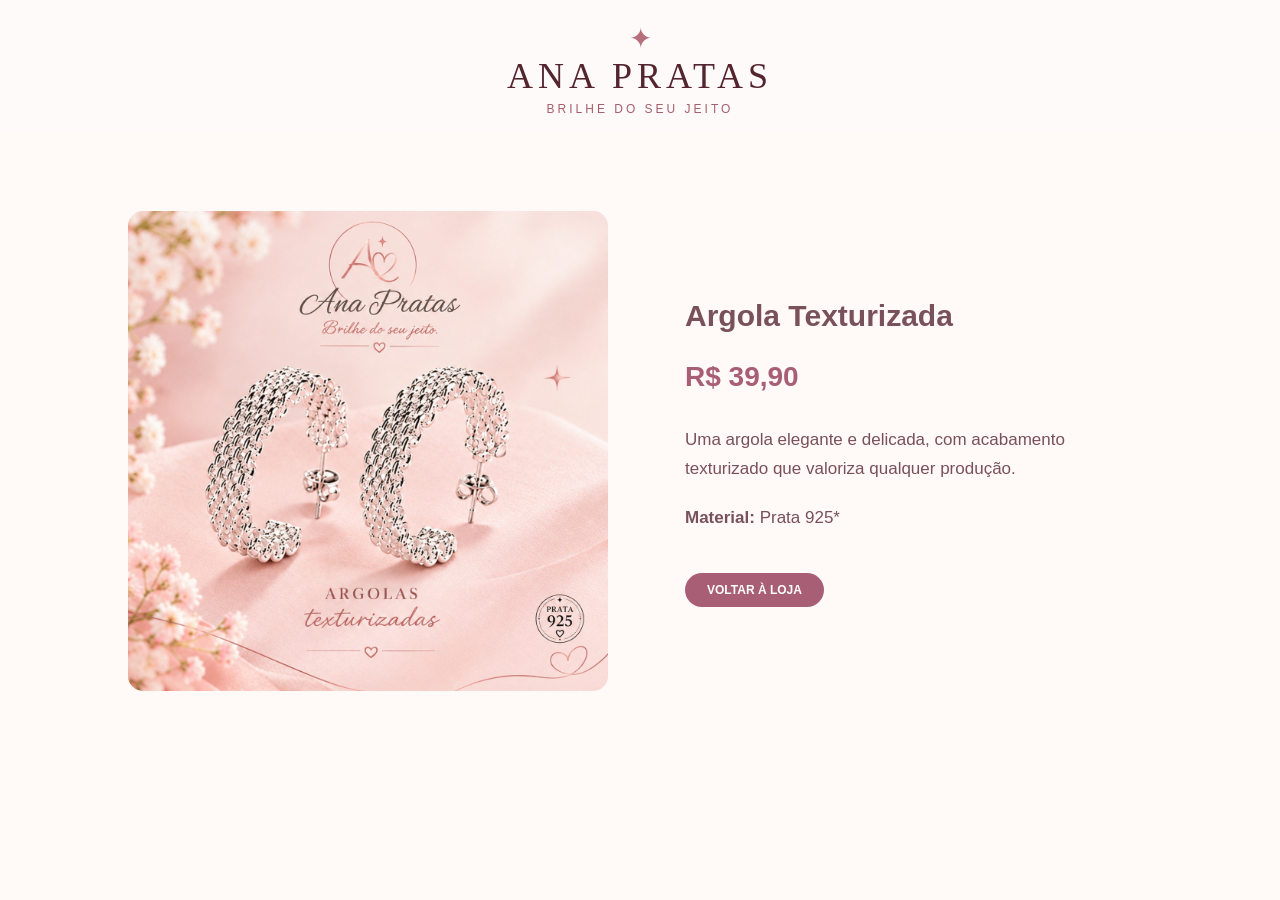
==== produto-argola-texturizada.html @ ac46175e "Add files via upload" ====
<!DOCTYPE html>
<html lang="pt-BR">
<head>
    <meta charset="UTF-8">
    <meta name="viewport" content="width=device-width, initial-scale=1.0">
    <title>Argola Texturizada | Ana Pratas</title>
    <link rel="stylesheet" href="style.css">
</head>

<body>

    <header>
        <div class="logo">
            <span>✦</span>
            <h1>ANA PRATAS</h1>
            <p>BRILHE DO SEU JEITO</p>
        </div>
    </header>

    <main class="pagina-produto">

        <div class="foto-produto">
            <img src="imagens/argola-texturizada.jpg"
                 alt="Argola Texturizada">
        </div>

        <div class="detalhes-produto">
            <h2>Argola Texturizada</h2>

            <p class="preco">R$ 39,90</p>

            <p>
                Uma argola elegante e delicada,
                com acabamento texturizado que
                valoriza qualquer produção.
            </p>

            <p><strong>Material:</strong> Prata 925*</p>

            <a href="index.html" class="botao-produto">
                VOLTAR À LOJA
            </a>
        </div>

    </main>

</body>
</html>
---- style.css ----
/* CONFIGURAÇÕES GERAIS */
* {
    margin: 0;
    padding: 0;
    box-sizing: border-box;
}

html {
    scroll-behavior: smooth;
}

body {
    font-family: Arial, sans-serif;
    background-color: #fff9f8;
    color: #4b2029;
}

/* FAIXA DE FRETE */
.frete {
    background-color: #efc5c5;
    color: #4b2029;
    text-align: center;
    padding: 12px;
    font-size: 14px;
    letter-spacing: 0.5px;
}

/* CABEÇALHO */
header {
    background-color: #fffafa;
    padding: 22px 20px 15px;
    text-align: center;
}

.logo span {
    display: block;
    color: #b66d7c;
    font-size: 28px;
}

.logo h1 {
    font-family: Georgia, serif;
    font-size: 36px;
    font-weight: normal;
    letter-spacing: 5px;
    color: #54252e;
}

.logo p {
    font-size: 12px;
    letter-spacing: 3px;
    margin-top: 5px;
    color: #a65e6c;
}

/* MENU */
nav {
    display: flex;
    justify-content: center;
    flex-wrap: wrap;
    gap: 35px;
    margin-top: 25px;
}

nav a {
    text-decoration: none;
    color: #4b2029;
    font-size: 15px;
    transition: 0.3s;
}

nav a:hover {
    color: #c47784;
}

/* BANNER PRINCIPAL */
.banner {
    position: relative;
    width: 100%;
    height: 490px;
    overflow: hidden;
    background-color: #e9bfc4;
}

.banner img {
    width: 100%;
    height: 100%;
    object-fit: cover;
    display: block;
}

.banner::after {
    content: "";
    position: absolute;
    inset: 0;
    background: linear-gradient(
        90deg,
        rgba(239, 190, 195, 0.25),
        transparent 75%
    );
}

.banner-texto {
    position: absolute;
    z-index: 2;
    top: 50%;
    left: 9%;
    transform: translateY(-50%);
    max-width: 430px;
}

.banner-texto h2 {
    font-family: Georgia, serif;
    font-size: 52px;
    line-height: 1.1;
    color: #54232c;
    margin-bottom: 22px;
}

.banner-texto p {
    font-family: Georgia, serif;
    font-size: 21px;
    line-height: 1.5;
    color: #54232c;
    margin-bottom: 28px;
}

.botao {
    display: inline-block;
    background-color: #bd737e;
    color: white;
    padding: 17px 35px;
    border-radius: 35px;
    text-decoration: none;
    font-family: Georgia, serif;
    font-size: 17px;
    transition: 0.3s;
}

.botao:hover {
    background-color: #8e4d5b;
    transform: translateY(-2px);
}

/* CATEGORIAS */
.categorias {
    padding: 45px 5%;
    text-align: center;
}

.categorias h2,
.colecao h2 {
    font-family: Georgia, serif;
    font-size: 25px;
    font-weight: normal;
    letter-spacing: 5px;
    margin-bottom: 30px;
    color: #54232c;
}

.grade-categorias {
    display: grid;
    grid-template-columns: repeat(4, 1fr);
    gap: 20px;
    max-width: 1250px;
    margin: auto;
}

.categoria {
    position: relative;
    display: block;
    height: 260px;
    overflow: hidden;
    border-radius: 10px;
    text-decoration: none;
}

.categoria img {
    width: 100%;
    height: 100%;
    object-fit: cover;
    transition: transform 0.4s;
}

.categoria:hover img {
    transform: scale(1.06);
}

.categoria span {
    position: absolute;
    bottom: 15px;
    left: 50%;
    transform: translateX(-50%);
    background-color: rgba(255, 218, 221, 0.95);
    color: #54232c;
    padding: 10px 25px;
    border-radius: 25px;
    min-width: 65%;
    font-family: Georgia, serif;
    font-size: 18px;
}

/* COLEÇÃO */
.colecao {
    background-color: #f9e9e9;
    text-align: center;
    padding: 65px 20px;
}

.colecao p {
    font-size: 17px;
}

/* SOBRE */
.sobre {
    text-align: center;
    padding: 60px 20px;
}

.sobre h2 {
    font-family: Georgia, serif;
    font-size: 28px;
    margin-bottom: 15px;
}

.sobre p {
    font-size: 16px;
    line-height: 1.7;
}

/* RODAPÉ */
footer {
    background-color: #f1d4d7;
    text-align: center;
    padding: 35px 20px;
    color: #54232c;
    line-height: 1.8;
}

footer h2 {
    font-family: Georgia, serif;
    letter-spacing: 4px;
    font-weight: normal;
}

/* CELULAR E TABLET */
@media (max-width: 768px) {
    .logo h1 {
        font-size: 28px;
    }

    nav {
        gap: 15px;
    }

    nav a {
        font-size: 13px;
    }

    .banner {
        height: 420px;
    }

    .banner-texto {
        left: 6%;
        right: 6%;
        max-width: 85%;
    }

    .banner-texto h2 {
        font-size: 36px;
    }

    .banner-texto p {
        font-size: 17px;
    }

    .grade-categorias {
        grid-template-columns: repeat(2, 1fr);
        gap: 12px;
    }

    .categoria {
        height: 210px;
    }

    .categorias h2 {
        font-size: 20px;
        letter-spacing: 3px;
    }
}

@media (max-width: 420px) {
    .banner {
        height: 350px;
    }

    .banner-texto h2 {
        font-size: 30px;
    }

    .categoria {
        height: 165px;
    }

    .categoria span {
        font-size: 14px;
        padding: 8px 15px;
    }
}
.subtitulo {
    color: #79515a;
    margin-bottom: 20px;
    font-size: 16px;
}

.produto .botao {
    font-size: 13px;
    padding: 12px 20px;
}
.instagram {
    display: inline-block;
    background: #a64d68;
    color: white;
    text-decoration: none;
    padding: 14px 28px;
    border-radius: 30px;
    font-size: 14px;
    font-weight: bold;
    transition: 0.3s;
}

.instagram:hover {
    background: #80364e;
    transform: translateY(-3px);
}
/* Vitrine de produtos */
.destaques {
    text-align: center;
    padding: 50px 20px;
}

.lista-produtos {
    display: grid;
    grid-template-columns: repeat(3, 1fr);
    gap: 25px;
    max-width: 1100px;
    margin: 30px auto;
}

.produto {
    background: #fff;
    border-radius: 12px;
    padding: 15px;
    box-shadow: 0 3px 12px rgba(0, 0, 0, 0.08);
    text-align: center;
    overflow: hidden;
}

.produto img {
    width: 100%;
    height: 220px;
    object-fit: contain;
    border-radius: 8px;
}

.produto h3 {
    color: #79515a;
    font-size: 17px;
    margin: 12px 0;
}

.produto .preco {
    color: #9b526b;
    font-size: 20px;
    font-weight: bold;
}

/* Ajuste para celulares */
@media (max-width: 700px) {
    .lista-produtos {
        grid-template-columns: repeat(2, 1fr);
        gap: 12px;
    }

    .produto img {
        height: 150px;
    }
}
.botao-produto {
    display: inline-block;
    background: #a85f75;
    color: white;
    text-decoration: none;
    padding: 10px 22px;
    border-radius: 25px;
    font-size: 12px;
    font-weight: bold;
    margin-top: 8px;
    transition: 0.3s;
}

.botao-produto:hover {
    background: #793d52;
    transform: translateY(-2px);
}

/* Página individual dos produtos */

.pagina-produto {
    display: grid;
    grid-template-columns: 1fr 1fr;
    align-items: center;
    gap: 50px;
    max-width: 1100px;
    margin: 50px auto;
    padding: 30px;
}

.foto-produto {
    text-align: center;
}

.foto-produto img {
    width: 100%;
    max-width: 480px;
    max-height: 480px;
    object-fit: contain;
    border-radius: 15px;
}

.detalhes-produto {
    padding: 20px;
}

.detalhes-produto h2 {
    color: #79515a;
    font-size: 30px;
    margin-bottom: 20px;
}

.detalhes-produto .preco {
    color: #a85f75;
    font-size: 28px;
    font-weight: bold;
    margin-bottom: 25px;
}

.detalhes-produto p {
    color: #79515a;
    font-size: 17px;
    line-height: 1.7;
    margin-bottom: 20px;
}

.detalhes-produto .botao-produto {
    margin-top: 20px;
}

/* Versão para celular */
@media (max-width: 700px) {
    .pagina-produto {
        grid-template-columns: 1fr;
        gap: 20px;
        margin: 20px auto;
        padding: 15px;
    }

    .foto-produto img {
        max-height: 350px;
    }

    .detalhes-produto h2 {
        font-size: 24px;
    }
}

/* Alinhamento dos produtos e botões */
.produto {
    display: flex;
    flex-direction: column;
    height: 100%;
}

.produto h3 {
    min-height: 52px;
    display: flex;
    align-items: center;
    justify-content: center;
}

.produto .preco {
    min-height: 30px;
}

.produto .botao-produto {
    margin-top: auto;
    align-self: center;
}
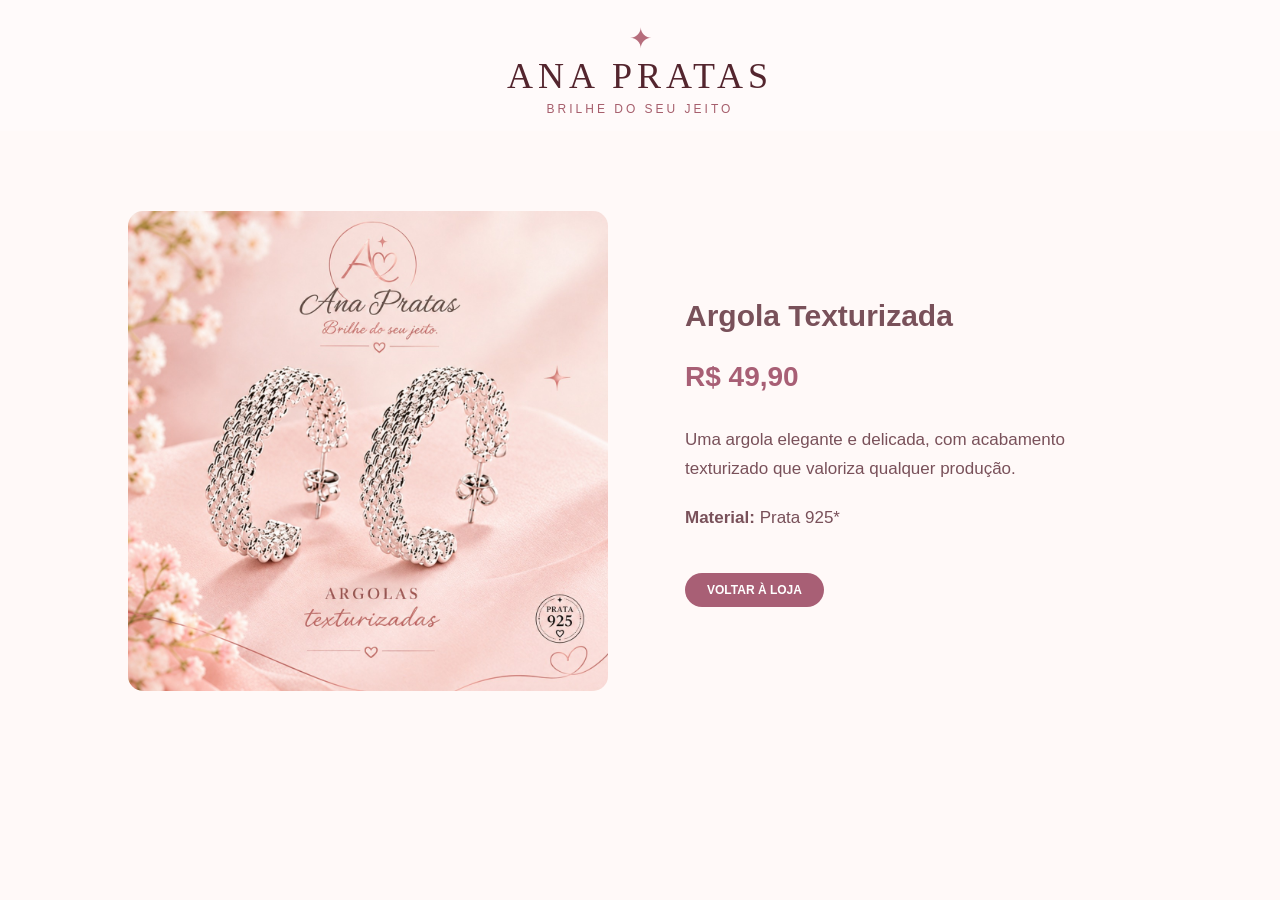
==== commit cc2bfcd5: "Atualizar preço da Argola Texturizada" ====
--- a/produto-argola-texturizada.html
+++ b/produto-argola-texturizada.html
@@ -1,49 +1,49 @@
-
-<!DOCTYPE html>
-<html lang="pt-BR">
-<head>
-    <meta charset="UTF-8">
-    <meta name="viewport" content="width=device-width, initial-scale=1.0">
-    <title>Argola Texturizada | Ana Pratas</title>
-    <link rel="stylesheet" href="style.css">
-</head>
-
-<body>
-
-    <header>
-        <div class="logo">
-            <span>✦</span>
-            <h1>ANA PRATAS</h1>
-            <p>BRILHE DO SEU JEITO</p>
-        </div>
-    </header>
-
-    <main class="pagina-produto">
-
-        <div class="foto-produto">
-            <img src="imagens/argola-texturizada.jpg"
-                 alt="Argola Texturizada">
-        </div>
-
-        <div class="detalhes-produto">
-            <h2>Argola Texturizada</h2>
-
-            <p class="preco">R$ 39,90</p>
-
-            <p>
-                Uma argola elegante e delicada,
-                com acabamento texturizado que
-                valoriza qualquer produção.
-            </p>
-
-            <p><strong>Material:</strong> Prata 925*</p>
-
-            <a href="index.html" class="botao-produto">
-                VOLTAR À LOJA
-            </a>
-        </div>
-
-    </main>
-
-</body>
-</html>
+
+<!DOCTYPE html>
+<html lang="pt-BR">
+<head>
+    <meta charset="UTF-8">
+    <meta name="viewport" content="width=device-width, initial-scale=1.0">
+    <title>Argola Texturizada | Ana Pratas</title>
+    <link rel="stylesheet" href="style.css">
+</head>
+
+<body>
+
+    <header>
+        <div class="logo">
+            <span>✦</span>
+            <h1>ANA PRATAS</h1>
+            <p>BRILHE DO SEU JEITO</p>
+        </div>
+    </header>
+
+    <main class="pagina-produto">
+
+        <div class="foto-produto">
+            <img src="imagens/argola-texturizada.jpg"
+                 alt="Argola Texturizada">
+        </div>
+
+        <div class="detalhes-produto">
+            <h2>Argola Texturizada</h2>
+
+            <p class="preco">R$ 49,90</p>
+
+            <p>
+                Uma argola elegante e delicada,
+                com acabamento texturizado que
+                valoriza qualquer produção.
+            </p>
+
+            <p><strong>Material:</strong> Prata 925*</p>
+
+            <a href="index.html" class="botao-produto">
+                VOLTAR À LOJA
+            </a>
+        </div>
+
+    </main>
+
+</body>
+</html>
--- a/style.css
+++ b/style.css
@@ -1,500 +1,500 @@
-
-/* CONFIGURAÇÕES GERAIS */
-* {
-    margin: 0;
-    padding: 0;
-    box-sizing: border-box;
-}
-
-html {
-    scroll-behavior: smooth;
-}
-
-body {
-    font-family: Arial, sans-serif;
-    background-color: #fff9f8;
-    color: #4b2029;
-}
-
-/* FAIXA DE FRETE */
-.frete {
-    background-color: #efc5c5;
-    color: #4b2029;
-    text-align: center;
-    padding: 12px;
-    font-size: 14px;
-    letter-spacing: 0.5px;
-}
-
-/* CABEÇALHO */
-header {
-    background-color: #fffafa;
-    padding: 22px 20px 15px;
-    text-align: center;
-}
-
-.logo span {
-    display: block;
-    color: #b66d7c;
-    font-size: 28px;
-}
-
-.logo h1 {
-    font-family: Georgia, serif;
-    font-size: 36px;
-    font-weight: normal;
-    letter-spacing: 5px;
-    color: #54252e;
-}
-
-.logo p {
-    font-size: 12px;
-    letter-spacing: 3px;
-    margin-top: 5px;
-    color: #a65e6c;
-}
-
-/* MENU */
-nav {
-    display: flex;
-    justify-content: center;
-    flex-wrap: wrap;
-    gap: 35px;
-    margin-top: 25px;
-}
-
-nav a {
-    text-decoration: none;
-    color: #4b2029;
-    font-size: 15px;
-    transition: 0.3s;
-}
-
-nav a:hover {
-    color: #c47784;
-}
-
-/* BANNER PRINCIPAL */
-.banner {
-    position: relative;
-    width: 100%;
-    height: 490px;
-    overflow: hidden;
-    background-color: #e9bfc4;
-}
-
-.banner img {
-    width: 100%;
-    height: 100%;
-    object-fit: cover;
-    display: block;
-}
-
-.banner::after {
-    content: "";
-    position: absolute;
-    inset: 0;
-    background: linear-gradient(
-        90deg,
-        rgba(239, 190, 195, 0.25),
-        transparent 75%
-    );
-}
-
-.banner-texto {
-    position: absolute;
-    z-index: 2;
-    top: 50%;
-    left: 9%;
-    transform: translateY(-50%);
-    max-width: 430px;
-}
-
-.banner-texto h2 {
-    font-family: Georgia, serif;
-    font-size: 52px;
-    line-height: 1.1;
-    color: #54232c;
-    margin-bottom: 22px;
-}
-
-.banner-texto p {
-    font-family: Georgia, serif;
-    font-size: 21px;
-    line-height: 1.5;
-    color: #54232c;
-    margin-bottom: 28px;
-}
-
-.botao {
-    display: inline-block;
-    background-color: #bd737e;
-    color: white;
-    padding: 17px 35px;
-    border-radius: 35px;
-    text-decoration: none;
-    font-family: Georgia, serif;
-    font-size: 17px;
-    transition: 0.3s;
-}
-
-.botao:hover {
-    background-color: #8e4d5b;
-    transform: translateY(-2px);
-}
-
-/* CATEGORIAS */
-.categorias {
-    padding: 45px 5%;
-    text-align: center;
-}
-
-.categorias h2,
-.colecao h2 {
-    font-family: Georgia, serif;
-    font-size: 25px;
-    font-weight: normal;
-    letter-spacing: 5px;
-    margin-bottom: 30px;
-    color: #54232c;
-}
-
-.grade-categorias {
-    display: grid;
-    grid-template-columns: repeat(4, 1fr);
-    gap: 20px;
-    max-width: 1250px;
-    margin: auto;
-}
-
-.categoria {
-    position: relative;
-    display: block;
-    height: 260px;
-    overflow: hidden;
-    border-radius: 10px;
-    text-decoration: none;
-}
-
-.categoria img {
-    width: 100%;
-    height: 100%;
-    object-fit: cover;
-    transition: transform 0.4s;
-}
-
-.categoria:hover img {
-    transform: scale(1.06);
-}
-
-.categoria span {
-    position: absolute;
-    bottom: 15px;
-    left: 50%;
-    transform: translateX(-50%);
-    background-color: rgba(255, 218, 221, 0.95);
-    color: #54232c;
-    padding: 10px 25px;
-    border-radius: 25px;
-    min-width: 65%;
-    font-family: Georgia, serif;
-    font-size: 18px;
-}
-
-/* COLEÇÃO */
-.colecao {
-    background-color: #f9e9e9;
-    text-align: center;
-    padding: 65px 20px;
-}
-
-.colecao p {
-    font-size: 17px;
-}
-
-/* SOBRE */
-.sobre {
-    text-align: center;
-    padding: 60px 20px;
-}
-
-.sobre h2 {
-    font-family: Georgia, serif;
-    font-size: 28px;
-    margin-bottom: 15px;
-}
-
-.sobre p {
-    font-size: 16px;
-    line-height: 1.7;
-}
-
-/* RODAPÉ */
-footer {
-    background-color: #f1d4d7;
-    text-align: center;
-    padding: 35px 20px;
-    color: #54232c;
-    line-height: 1.8;
-}
-
-footer h2 {
-    font-family: Georgia, serif;
-    letter-spacing: 4px;
-    font-weight: normal;
-}
-
-/* CELULAR E TABLET */
-@media (max-width: 768px) {
-    .logo h1 {
-        font-size: 28px;
-    }
-
-    nav {
-        gap: 15px;
-    }
-
-    nav a {
-        font-size: 13px;
-    }
-
-    .banner {
-        height: 420px;
-    }
-
-    .banner-texto {
-        left: 6%;
-        right: 6%;
-        max-width: 85%;
-    }
-
-    .banner-texto h2 {
-        font-size: 36px;
-    }
-
-    .banner-texto p {
-        font-size: 17px;
-    }
-
-    .grade-categorias {
-        grid-template-columns: repeat(2, 1fr);
-        gap: 12px;
-    }
-
-    .categoria {
-        height: 210px;
-    }
-
-    .categorias h2 {
-        font-size: 20px;
-        letter-spacing: 3px;
-    }
-}
-
-@media (max-width: 420px) {
-    .banner {
-        height: 350px;
-    }
-
-    .banner-texto h2 {
-        font-size: 30px;
-    }
-
-    .categoria {
-        height: 165px;
-    }
-
-    .categoria span {
-        font-size: 14px;
-        padding: 8px 15px;
-    }
-}
-.subtitulo {
-    color: #79515a;
-    margin-bottom: 20px;
-    font-size: 16px;
-}
-
-.produto .botao {
-    font-size: 13px;
-    padding: 12px 20px;
-}
-.instagram {
-    display: inline-block;
-    background: #a64d68;
-    color: white;
-    text-decoration: none;
-    padding: 14px 28px;
-    border-radius: 30px;
-    font-size: 14px;
-    font-weight: bold;
-    transition: 0.3s;
-}
-
-.instagram:hover {
-    background: #80364e;
-    transform: translateY(-3px);
-}
-/* Vitrine de produtos */
-.destaques {
-    text-align: center;
-    padding: 50px 20px;
-}
-
-.lista-produtos {
-    display: grid;
-    grid-template-columns: repeat(3, 1fr);
-    gap: 25px;
-    max-width: 1100px;
-    margin: 30px auto;
-}
-
-.produto {
-    background: #fff;
-    border-radius: 12px;
-    padding: 15px;
-    box-shadow: 0 3px 12px rgba(0, 0, 0, 0.08);
-    text-align: center;
-    overflow: hidden;
-}
-
-.produto img {
-    width: 100%;
-    height: 220px;
-    object-fit: contain;
-    border-radius: 8px;
-}
-
-.produto h3 {
-    color: #79515a;
-    font-size: 17px;
-    margin: 12px 0;
-}
-
-.produto .preco {
-    color: #9b526b;
-    font-size: 20px;
-    font-weight: bold;
-}
-
-/* Ajuste para celulares */
-@media (max-width: 700px) {
-    .lista-produtos {
-        grid-template-columns: repeat(2, 1fr);
-        gap: 12px;
-    }
-
-    .produto img {
-        height: 150px;
-    }
-}
-.botao-produto {
-    display: inline-block;
-    background: #a85f75;
-    color: white;
-    text-decoration: none;
-    padding: 10px 22px;
-    border-radius: 25px;
-    font-size: 12px;
-    font-weight: bold;
-    margin-top: 8px;
-    transition: 0.3s;
-}
-
-.botao-produto:hover {
-    background: #793d52;
-    transform: translateY(-2px);
-}
-
-/* Página individual dos produtos */
-
-.pagina-produto {
-    display: grid;
-    grid-template-columns: 1fr 1fr;
-    align-items: center;
-    gap: 50px;
-    max-width: 1100px;
-    margin: 50px auto;
-    padding: 30px;
-}
-
-.foto-produto {
-    text-align: center;
-}
-
-.foto-produto img {
-    width: 100%;
-    max-width: 480px;
-    max-height: 480px;
-    object-fit: contain;
-    border-radius: 15px;
-}
-
-.detalhes-produto {
-    padding: 20px;
-}
-
-.detalhes-produto h2 {
-    color: #79515a;
-    font-size: 30px;
-    margin-bottom: 20px;
-}
-
-.detalhes-produto .preco {
-    color: #a85f75;
-    font-size: 28px;
-    font-weight: bold;
-    margin-bottom: 25px;
-}
-
-.detalhes-produto p {
-    color: #79515a;
-    font-size: 17px;
-    line-height: 1.7;
-    margin-bottom: 20px;
-}
-
-.detalhes-produto .botao-produto {
-    margin-top: 20px;
-}
-
-/* Versão para celular */
-@media (max-width: 700px) {
-    .pagina-produto {
-        grid-template-columns: 1fr;
-        gap: 20px;
-        margin: 20px auto;
-        padding: 15px;
-    }
-
-    .foto-produto img {
-        max-height: 350px;
-    }
-
-    .detalhes-produto h2 {
-        font-size: 24px;
-    }
-}
-
-/* Alinhamento dos produtos e botões */
-.produto {
-    display: flex;
-    flex-direction: column;
-    height: 100%;
-}
-
-.produto h3 {
-    min-height: 52px;
-    display: flex;
-    align-items: center;
-    justify-content: center;
-}
-
-.produto .preco {
-    min-height: 30px;
-}
-
-.produto .botao-produto {
-    margin-top: auto;
-    align-self: center;
-}
+
+/* CONFIGURAÇÕES GERAIS */
+* {
+    margin: 0;
+    padding: 0;
+    box-sizing: border-box;
+}
+
+html {
+    scroll-behavior: smooth;
+}
+
+body {
+    font-family: Arial, sans-serif;
+    background-color: #fff9f8;
+    color: #4b2029;
+}
+
+/* FAIXA DE FRETE */
+.frete {
+    background-color: #efc5c5;
+    color: #4b2029;
+    text-align: center;
+    padding: 12px;
+    font-size: 14px;
+    letter-spacing: 0.5px;
+}
+
+/* CABEÇALHO */
+header {
+    background-color: #fffafa;
+    padding: 22px 20px 15px;
+    text-align: center;
+}
+
+.logo span {
+    display: block;
+    color: #b66d7c;
+    font-size: 28px;
+}
+
+.logo h1 {
+    font-family: Georgia, serif;
+    font-size: 36px;
+    font-weight: normal;
+    letter-spacing: 5px;
+    color: #54252e;
+}
+
+.logo p {
+    font-size: 12px;
+    letter-spacing: 3px;
+    margin-top: 5px;
+    color: #a65e6c;
+}
+
+/* MENU */
+nav {
+    display: flex;
+    justify-content: center;
+    flex-wrap: wrap;
+    gap: 35px;
+    margin-top: 25px;
+}
+
+nav a {
+    text-decoration: none;
+    color: #4b2029;
+    font-size: 15px;
+    transition: 0.3s;
+}
+
+nav a:hover {
+    color: #c47784;
+}
+
+/* BANNER PRINCIPAL */
+.banner {
+    position: relative;
+    width: 100%;
+    height: 490px;
+    overflow: hidden;
+    background-color: #e9bfc4;
+}
+
+.banner img {
+    width: 100%;
+    height: 100%;
+    object-fit: cover;
+    display: block;
+}
+
+.banner::after {
+    content: "";
+    position: absolute;
+    inset: 0;
+    background: linear-gradient(
+        90deg,
+        rgba(239, 190, 195, 0.25),
+        transparent 75%
+    );
+}
+
+.banner-texto {
+    position: absolute;
+    z-index: 2;
+    top: 50%;
+    left: 9%;
+    transform: translateY(-50%);
+    max-width: 430px;
+}
+
+.banner-texto h2 {
+    font-family: Georgia, serif;
+    font-size: 52px;
+    line-height: 1.1;
+    color: #54232c;
+    margin-bottom: 22px;
+}
+
+.banner-texto p {
+    font-family: Georgia, serif;
+    font-size: 21px;
+    line-height: 1.5;
+    color: #54232c;
+    margin-bottom: 28px;
+}
+
+.botao {
+    display: inline-block;
+    background-color: #bd737e;
+    color: white;
+    padding: 17px 35px;
+    border-radius: 35px;
+    text-decoration: none;
+    font-family: Georgia, serif;
+    font-size: 17px;
+    transition: 0.3s;
+}
+
+.botao:hover {
+    background-color: #8e4d5b;
+    transform: translateY(-2px);
+}
+
+/* CATEGORIAS */
+.categorias {
+    padding: 45px 5%;
+    text-align: center;
+}
+
+.categorias h2,
+.colecao h2 {
+    font-family: Georgia, serif;
+    font-size: 25px;
+    font-weight: normal;
+    letter-spacing: 5px;
+    margin-bottom: 30px;
+    color: #54232c;
+}
+
+.grade-categorias {
+    display: grid;
+    grid-template-columns: repeat(4, 1fr);
+    gap: 20px;
+    max-width: 1250px;
+    margin: auto;
+}
+
+.categoria {
+    position: relative;
+    display: block;
+    height: 260px;
+    overflow: hidden;
+    border-radius: 10px;
+    text-decoration: none;
+}
+
+.categoria img {
+    width: 100%;
+    height: 100%;
+    object-fit: cover;
+    transition: transform 0.4s;
+}
+
+.categoria:hover img {
+    transform: scale(1.06);
+}
+
+.categoria span {
+    position: absolute;
+    bottom: 15px;
+    left: 50%;
+    transform: translateX(-50%);
+    background-color: rgba(255, 218, 221, 0.95);
+    color: #54232c;
+    padding: 10px 25px;
+    border-radius: 25px;
+    min-width: 65%;
+    font-family: Georgia, serif;
+    font-size: 18px;
+}
+
+/* COLEÇÃO */
+.colecao {
+    background-color: #f9e9e9;
+    text-align: center;
+    padding: 65px 20px;
+}
+
+.colecao p {
+    font-size: 17px;
+}
+
+/* SOBRE */
+.sobre {
+    text-align: center;
+    padding: 60px 20px;
+}
+
+.sobre h2 {
+    font-family: Georgia, serif;
+    font-size: 28px;
+    margin-bottom: 15px;
+}
+
+.sobre p {
+    font-size: 16px;
+    line-height: 1.7;
+}
+
+/* RODAPÉ */
+footer {
+    background-color: #f1d4d7;
+    text-align: center;
+    padding: 35px 20px;
+    color: #54232c;
+    line-height: 1.8;
+}
+
+footer h2 {
+    font-family: Georgia, serif;
+    letter-spacing: 4px;
+    font-weight: normal;
+}
+
+/* CELULAR E TABLET */
+@media (max-width: 768px) {
+    .logo h1 {
+        font-size: 28px;
+    }
+
+    nav {
+        gap: 15px;
+    }
+
+    nav a {
+        font-size: 13px;
+    }
+
+    .banner {
+        height: 420px;
+    }
+
+    .banner-texto {
+        left: 6%;
+        right: 6%;
+        max-width: 85%;
+    }
+
+    .banner-texto h2 {
+        font-size: 36px;
+    }
+
+    .banner-texto p {
+        font-size: 17px;
+    }
+
+    .grade-categorias {
+        grid-template-columns: repeat(2, 1fr);
+        gap: 12px;
+    }
+
+    .categoria {
+        height: 210px;
+    }
+
+    .categorias h2 {
+        font-size: 20px;
+        letter-spacing: 3px;
+    }
+}
+
+@media (max-width: 420px) {
+    .banner {
+        height: 350px;
+    }
+
+    .banner-texto h2 {
+        font-size: 30px;
+    }
+
+    .categoria {
+        height: 165px;
+    }
+
+    .categoria span {
+        font-size: 14px;
+        padding: 8px 15px;
+    }
+}
+.subtitulo {
+    color: #79515a;
+    margin-bottom: 20px;
+    font-size: 16px;
+}
+
+.produto .botao {
+    font-size: 13px;
+    padding: 12px 20px;
+}
+.instagram {
+    display: inline-block;
+    background: #a64d68;
+    color: white;
+    text-decoration: none;
+    padding: 14px 28px;
+    border-radius: 30px;
+    font-size: 14px;
+    font-weight: bold;
+    transition: 0.3s;
+}
+
+.instagram:hover {
+    background: #80364e;
+    transform: translateY(-3px);
+}
+/* Vitrine de produtos */
+.destaques {
+    text-align: center;
+    padding: 50px 20px;
+}
+
+.lista-produtos {
+    display: grid;
+    grid-template-columns: repeat(3, 1fr);
+    gap: 25px;
+    max-width: 1100px;
+    margin: 30px auto;
+}
+
+.produto {
+    background: #fff;
+    border-radius: 12px;
+    padding: 15px;
+    box-shadow: 0 3px 12px rgba(0, 0, 0, 0.08);
+    text-align: center;
+    overflow: hidden;
+}
+
+.produto img {
+    width: 100%;
+    height: 220px;
+    object-fit: contain;
+    border-radius: 8px;
+}
+
+.produto h3 {
+    color: #79515a;
+    font-size: 17px;
+    margin: 12px 0;
+}
+
+.produto .preco {
+    color: #9b526b;
+    font-size: 20px;
+    font-weight: bold;
+}
+
+/* Ajuste para celulares */
+@media (max-width: 700px) {
+    .lista-produtos {
+        grid-template-columns: repeat(2, 1fr);
+        gap: 12px;
+    }
+
+    .produto img {
+        height: 150px;
+    }
+}
+.botao-produto {
+    display: inline-block;
+    background: #a85f75;
+    color: white;
+    text-decoration: none;
+    padding: 10px 22px;
+    border-radius: 25px;
+    font-size: 12px;
+    font-weight: bold;
+    margin-top: 8px;
+    transition: 0.3s;
+}
+
+.botao-produto:hover {
+    background: #793d52;
+    transform: translateY(-2px);
+}
+
+/* Página individual dos produtos */
+
+.pagina-produto {
+    display: grid;
+    grid-template-columns: 1fr 1fr;
+    align-items: center;
+    gap: 50px;
+    max-width: 1100px;
+    margin: 50px auto;
+    padding: 30px;
+}
+
+.foto-produto {
+    text-align: center;
+}
+
+.foto-produto img {
+    width: 100%;
+    max-width: 480px;
+    max-height: 480px;
+    object-fit: contain;
+    border-radius: 15px;
+}
+
+.detalhes-produto {
+    padding: 20px;
+}
+
+.detalhes-produto h2 {
+    color: #79515a;
+    font-size: 30px;
+    margin-bottom: 20px;
+}
+
+.detalhes-produto .preco {
+    color: #a85f75;
+    font-size: 28px;
+    font-weight: bold;
+    margin-bottom: 25px;
+}
+
+.detalhes-produto p {
+    color: #79515a;
+    font-size: 17px;
+    line-height: 1.7;
+    margin-bottom: 20px;
+}
+
+.detalhes-produto .botao-produto {
+    margin-top: 20px;
+}
+
+/* Versão para celular */
+@media (max-width: 700px) {
+    .pagina-produto {
+        grid-template-columns: 1fr;
+        gap: 20px;
+        margin: 20px auto;
+        padding: 15px;
+    }
+
+    .foto-produto img {
+        max-height: 350px;
+    }
+
+    .detalhes-produto h2 {
+        font-size: 24px;
+    }
+}
+
+/* Alinhamento dos produtos e botões */
+.produto {
+    display: flex;
+    flex-direction: column;
+    height: 100%;
+}
+
+.produto h3 {
+    min-height: 52px;
+    display: flex;
+    align-items: center;
+    justify-content: center;
+}
+
+.produto .preco {
+    min-height: 30px;
+}
+
+.produto .botao-produto {
+    margin-top: auto;
+    align-self: center;
+}
